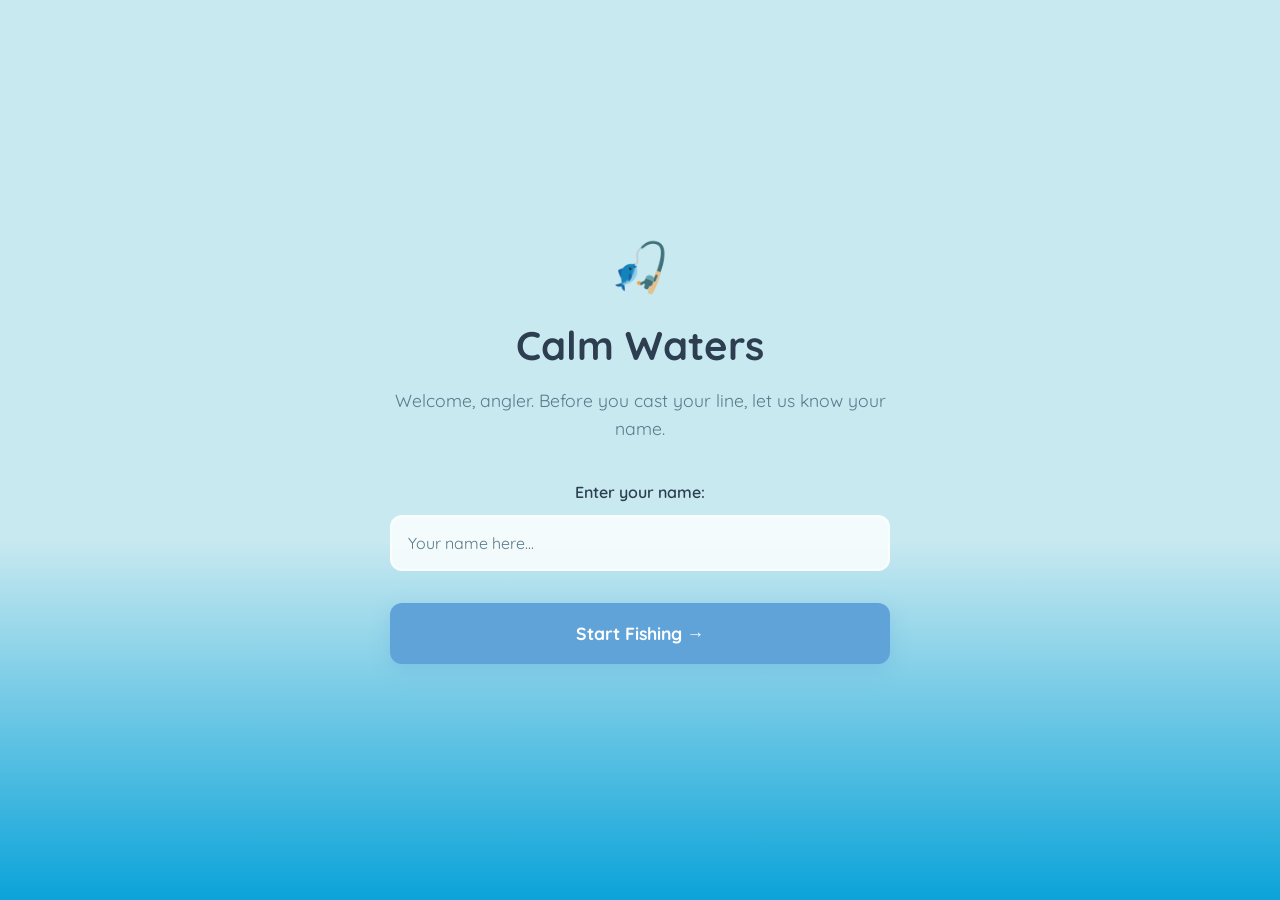
==== index.html @ 82038586 "Add Website Structure Files" ====
<!DOCTYPE html>
<html lang="en">
<head>
    <meta charset="UTF-8">
    <meta name="viewport" content="width=device-width, initial-scale=1.0">
    <title>Calm Waters - Start</title>
    <link rel="stylesheet" href="css/style.css">
</head>
<body class="start-page">
    <div class="container">
        <div class="logo">🎣</div>
        <h1>Calm Waters</h1>

        <!-- New Player Form -->
        <div id="newPlayerSection">
            <p class="greeting">Welcome, angler. Before you cast your line, let us know your name.</p>
            <form id="startForm">
                <div class="form-group">
                    <label for="playerName">Enter your name:</label>
                    <input 
                        type="text" 
                        id="playerName" 
                        placeholder="Your name here..." 
                        required
                        autocomplete="off"
                    >
                </div>
                <button type="submit" class="start-btn">Start Fishing →</button>
            </form>
        </div>

        <!-- Returning Player Welcome -->
        <div id="returningPlayerSection" style="display: none;">
            <p class="greeting" id="welcomeMessage"></p>
            <button id="continueBtn" class="start-btn">Start Fishing →</button>
            <button id="resetBtn" class="reset-btn-secondary">New Game</button>
        </div>
    </div>

    <script src="js/script.js"></script>
</body>
</html>
---- css/style.css ----
/* CALM WATERS - Global Styles */

@import url('https://fonts.googleapis.com/css2?family=Quicksand:wght@400;600;700&display=swap');

/* CSS RESET & VARIABLES */

* {
    margin: 0;
    padding: 0;
    box-sizing: border-box;
}

:root {
    --sky: #C8E9F0;
    --water: #0BA3D9;
    --pier: #8B6F47;
    --button-blue: #5FA3D9;
    --text: #2C3E50;
    --light-text: #5A7A8C;
    --success: #7BDCB5;
}

/* GLOBAL STYLES */

body {
    font-family: 'Quicksand', sans-serif;
    color: var(--text);
}

/* GAME PAGE STYLES */

body.game-page {
    background: linear-gradient(180deg, #C8E9F0 0%, #FFFFFF 100%);
    overflow: hidden;
    height: 100vh;
}

/* Left Panel - Floating Text */
.left-panel {
    position: absolute;
    left: 2rem;
    top: 0.5rem;
    z-index: 50;
    font-size: 1.1rem;
    font-weight: 600;
    color: var(--text);
}

.status-item {
    margin-bottom: 0.8rem;
    display: flex;
    align-items: center;
    gap: 0.5rem;
}

.status-item:last-child {
    margin-bottom: 0;
}

.status-label {
    display: none;
}

.status-value {
    color: var(--text);
    font-weight: 700;
    font-size: 1.1rem;
}

.coins {
    color: #FFB703;
}

/* Right Panel */
.right-panel {
    position: absolute;
    right: 1.5rem;
    top: 1.2rem;
    display: flex;
    flex-direction: row;
    gap: 0.6rem;
    z-index: 50;
    align-items: center;
}

.nav-card {
    background: rgba(255, 255, 255, 0.95);
    padding: 0.3rem 0.6rem;
    border-radius: 8px;
    box-shadow: 0 2px 8px rgba(0, 0, 0, 0.08);
    cursor: pointer;
    transition: all 0.3s;
    font-weight: 600;
    color: var(--text);
    text-decoration: none;
    display: block;
    text-align: center;
    font-size: 0.85rem;
}

.nav-card:hover {
    box-shadow: 0 4px 12px rgba(0, 0, 0, 0.12);
}

.settings-btn {
    width: auto;
    height: auto;
    background: none;
    border: none;
    border-radius: 50%;
    font-size: 1.3rem;
    cursor: pointer;
    display: flex;
    align-items: center;
    justify-content: center;
    box-shadow: none;
    transition: all 0.3s;
    padding: 0;
}

.settings-btn:hover {
    transform: rotate(20deg);
    box-shadow: none;
}

/* Game Area */
.game-area {
    position: relative;
    height: 100vh;
    width: 100%;
    background: linear-gradient(180deg, #C8E9F0 0%, #FFFFFF 100%);
}

/* Settings Popup */
.settings-popup {
    position: absolute;
    right: 1.5rem;
    top: 3.5rem;
    background: rgba(255, 255, 255, 0.95);
    border-radius: 12px;
    padding: 1.5rem;
    box-shadow: 0 8px 25px rgba(0, 0, 0, 0.15);
    z-index: 100;
    min-width: 250px;
    display: none;
    animation: slideDown 0.3s ease-out;
}

.settings-popup.active {
    display: block;
}

@keyframes slideDown {
    from {
        opacity: 0;
        transform: translateY(-10px);
    }
    to {
        opacity: 1;
        transform: translateY(0);
    }
}

.settings-title {
    font-size: 1rem;
    font-weight: 700;
    color: var(--text);
    margin-bottom: 1.5rem;
}

.setting-item {
    margin-bottom: 1.5rem;
}

.setting-item:last-child {
    margin-bottom: 0;
}

.setting-label {
    font-size: 0.9rem;
    font-weight: 600;
    color: var(--text);
    margin-bottom: 0.8rem;
    display: block;
}

.volume-slider {
    width: 100%;
    height: 6px;
    border-radius: 3px;
    background: rgba(0, 0, 0, 0.1);
    outline: none;
    -webkit-appearance: none;
    appearance: none;
    cursor: pointer;
}

.volume-slider::-webkit-slider-thumb {
    -webkit-appearance: none;
    appearance: none;
    width: 16px;
    height: 16px;
    border-radius: 50%;
    background: linear-gradient(135deg, var(--button-blue) 0%, #4f93c9 100%);
    cursor: pointer;
}

.volume-slider::-moz-range-thumb {
    width: 16px;
    height: 16px;
    border-radius: 50%;
    background: linear-gradient(135deg, var(--button-blue) 0%, #4f93c9 100%);
    cursor: pointer;
    border: none;
}

.reset-btn {
    width: 100%;
    background: linear-gradient(135deg, #E57373 0%, #EF5350 100%);
    color: white;
    border: none;
    padding: 0.7rem;
    border-radius: 6px;
    cursor: pointer;
    font-weight: 600;
    font-size: 0.9rem;
    transition: all 0.3s;
}

.reset-btn:hover {
    transform: scale(1.05);
    box-shadow: 0 4px 12px rgba(229, 115, 115, 0.3);
}

/* Reset Confirmation */
.modal {
    display: none;
    position: fixed;
    z-index: 200;
    left: 0;
    top: 0;
    width: 100%;
    height: 100%;
    background-color: rgba(0, 0, 0, 0.5);
    animation: fadeIn 0.3s;
}

.modal.active {
    display: flex;
    align-items: center;
    justify-content: center;
}

@keyframes fadeIn {
    from {
        opacity: 0;
    }
    to {
        opacity: 1;
    }
}

.modal-content {
    background: rgba(255, 255, 255, 0.98);
    padding: 2rem;
    border-radius: 12px;
    text-align: center;
    max-width: 350px;
    animation: slideUp 0.3s ease-out;
}

@keyframes slideUp {
    from {
        opacity: 0;
        transform: translateY(20px);
    }
    to {
        opacity: 1;
        transform: translateY(0);
    }
}

.modal-title {
    font-size: 1.3rem;
    font-weight: 700;
    color: var(--text);
    margin-bottom: 1rem;
}

.modal-text {
    font-size: 0.95rem;
    color: var(--light-text);
    margin-bottom: 1.5rem;
    line-height: 1.6;
}

.modal-buttons {
    display: flex;
    gap: 1rem;
}

.modal-btn {
    flex: 1;
    padding: 0.7rem;
    border: none;
    border-radius: 6px;
    cursor: pointer;
    font-weight: 600;
    font-size: 0.9rem;
    transition: all 0.3s;
}

.modal-btn.cancel {
    background: rgba(0, 0, 0, 0.1);
    color: var(--text);
}

.modal-btn.cancel:hover {
    background: rgba(0, 0, 0, 0.15);
}

.modal-btn.confirm {
    background: linear-gradient(135deg, #E57373 0%, #EF5350 100%);
    color: white;
}

.modal-btn.confirm:hover {
    transform: scale(1.05);
    box-shadow: 0 4px 12px rgba(229, 115, 115, 0.3);
}

/* START PAGE STYLES */

body.start-page {
    background: linear-gradient(180deg, var(--sky) 0%, var(--sky) 60%, var(--water) 100%);
    color: var(--text);
    min-height: 100vh;
    display: flex;
    flex-direction: column;
    align-items: center;
    justify-content: center;
    padding: 2rem;
}

.container {
    max-width: 500px;
    width: 100%;
    text-align: center;
    animation: slideInUp 0.6s ease-out;
}

.logo {
    font-size: 3rem;
    margin-bottom: 1.5rem;
}

h1 {
    font-size: 2.5rem;
    font-weight: 700;
    color: var(--text);
    margin-bottom: 1rem;
}

.greeting {
    font-size: 1.1rem;
    color: var(--light-text);
    margin-bottom: 2.5rem;
    line-height: 1.6;
}

.form-group {
    margin-bottom: 2rem;
}

label {
    display: block;
    font-weight: 600;
    color: var(--text);
    margin-bottom: 0.8rem;
    font-size: 1rem;
}

input[type="text"] {
    width: 100%;
    padding: 1rem;
    border: 2px solid rgba(255, 255, 255, 0.5);
    border-radius: 12px;
    font-family: 'Quicksand', sans-serif;
    font-size: 1rem;
    color: var(--text);
    background: rgba(255, 255, 255, 0.8);
    transition: all 0.3s;
}

input[type="text"]:focus {
    outline: none;
    border-color: var(--button-blue);
    box-shadow: 0 0 0 3px rgba(95, 163, 217, 0.2);
    background: rgba(255, 255, 255, 0.95);
}

input[type="text"]::placeholder {
    color: var(--light-text);
}

.start-btn,
.button-submit {
    width: 100%;
    padding: 1.2rem;
    background: var(--button-blue);
    color: white;
    border: none;
    border-radius: 12px;
    font-weight: 700;
    font-size: 1.1rem;
    cursor: pointer;
    font-family: 'Quicksand', sans-serif;
    box-shadow: 0 6px 20px rgba(95, 163, 217, 0.3);
    transition: all 0.3s;
}

.start-btn:hover,
.button-submit:hover {
    transform: translateY(-2px);
.button-submit:hover { 
    box-shadow: 0 8px 25px rgba(95, 163, 217, 0.4);
}

.start-btn:active,
.button-submit:active {
    transform: translateY(0);
}

.start-btn:disabled {
    opacity: 0.6;
    cursor: not-allowed;
}

}

.reset-btn-secondary {
    width: 100%;
    padding: 0.8rem;
    background: transparent;
    color: var(--light-text);
    border: 2px solid var(--light-text);
    border-radius: 12px;
    font-weight: 600;
    font-size: 0.95rem;
    cursor: pointer;
    font-family: 'Quicksand', sans-serif;
    transition: all 0.3s;
    margin-top: 1rem;
}

.reset-btn-secondary:hover {
    color: var(--text);
    border-color: var(--text);
}

@keyframes slideInUp {
    from {
        opacity: 0;
        transform: translateY(30px);
    }
    to {
        opacity: 1;
        transform: translateY(0);
    }
}

/* SHOP PAGE STYLES */
body.shop-page {
    background: linear-gradient(180deg, #C8E9F0 0%, #FFFFFF 100%);
    color: var(--text);
    min-height: 100vh;
    padding: 2rem;
}

.shop-container {
    max-width: 1200px;
    margin: 0 auto;
}

.header {
    display: flex;
    justify-content: space-between;
    align-items: flex-start;
    margin-bottom: 1rem;
}

.header-left {
    display: flex;
    flex-direction: column;
    gap: 0.5rem;
}

.title {
    font-size: 2.5rem;
    font-weight: 700;
    color: var(--text);
    margin: 0;
}

.back-btn {
    background: none;
    border: none;
    padding: 0;
    border-radius: 0;
    cursor: pointer;
    font-weight: 600;
    color: var(--text);
    text-decoration: none;
    display: inline-flex;
    align-items: center;
    justify-content: center;
    transition: all 0.3s;
    box-shadow: none;
    font-size: 1.5rem;
}

.back-btn:hover {
    transform: none;
    box-shadow: none;
    /* transform: none; */
    box-shadow: 0 4px 12px rgba(0, 0, 0, 0.1);
    color: var(--button-blue);
}

.coins-display {
    background: none;
    padding: 0;
    border-radius: 0;
    box-shadow: none;
    font-weight: 700;
    color: #FFB703;
    font-size: 1.1rem;
}

/* Tabs */
.tabs {
    display: flex;
    gap: 0;
    margin-bottom: 1.5rem;
    border-bottom: 2px solid rgba(0, 0, 0, 0.1);
}

.tab-btn {
    background: transparent;
    border: none;
    padding: 0.7rem 0.5rem;
    cursor: pointer;
    font-weight: 600;
    font-size: 0.95rem;
    color: var(--light-text);
    transition: all 0.3s;
    border-bottom: 3px solid transparent;
    position: relative;
    bottom: -2px;
}

.tab-btn:hover {
    color: var(--text);
}

.tab-btn.active {
    color: var(--button-blue);
    border-bottom-color: var(--button-blue);
}

fieldset {
    border: none;
    padding: 0;
    margin-bottom: 3rem;
    display: none;
}

fieldset.active {
    display: block;
}

legend {
    font-size: 1.8rem;
    font-weight: 700;
    color: var(--text);
    margin-bottom: 1.5rem;
    padding: 0;
}

.items-grid {
    display: grid;
    grid-template-columns: repeat(auto-fill, minmax(280px, 1fr));
    gap: 1.5rem;
}

.item-card {
    background: rgba(255, 255, 255, 0.95);
    border-radius: 12px;
    padding: 1.5rem;
    box-shadow: 0 2px 8px rgba(0, 0, 0, 0.08);
    transition: all 0.3s;
    cursor: pointer;
    display: flex;
    flex-direction: column;
    gap: 1rem;
}

.item-card:hover {
    transform: translateY(-4px);
    box-shadow: 0 8px 20px rgba(0, 0, 0, 0.12);
}

.item-icon {
    font-size: 3rem;
    text-align: center;
}

.item-name {
    font-size: 1.2rem;
    font-weight: 700;
    color: var(--text);
}

.item-description {
    font-size: 0.9rem;
    color: var(--light-text);
    line-height: 1.5;
}

.item-footer {
    display: flex;
    justify-content: space-between;
    align-items: center;
    margin-top: auto;
    padding-top: 1rem;
    border-top: 1px solid rgba(0, 0, 0, 0.05);
}

.item-price {
    font-size: 1.3rem;
    font-weight: 700;
    color: #FFB703;
}

.buy-btn,
.biome-btn {
    background-color: var(--button-blue);
    color: white;
    border: none;
    padding: 0.5rem 1rem;
    border-radius: 6px;
    cursor: pointer;
    font-weight: 600;
    font-size: 0.9rem;
    transition: all 0.3s;
}

.buy-btn:hover,
.biome-btn:hover {
    background-color: #4f93c9;
    box-shadow: 0 4px 12px rgba(95, 163, 217, 0.3);
}

.buy-btn:disabled {
    opacity: 0.5;
    cursor: not-allowed;
}

.biome-btn.selected {
    background:  #5BA89A;
    color: white;
    box-shadow: 0 4px 12px rgba(123, 220, 181, 0.3);
}

.biome-btn.selected:hover {
    transform: scale(1.05);
    box-shadow: 0 6px 16px rgba(123, 220, 181, 0.4);
}

/* STATS PAGE STYLES */

body.stats-page {
    background: linear-gradient(180deg, #C8E9F0 0%, #FFFFFF 100%);
    color: var(--text);
    min-height: 100vh;
    padding: 2rem;
}

.stats-container {
    max-width: 1200px;
    margin: 0 auto;
}

.stats-grid {
    display: grid;
    grid-template-columns: repeat(auto-fit, minmax(280px, 1fr));
    gap: 1.5rem;
    margin-top: 2rem;
}

.stat-card {
    background: rgba(255, 255, 255, 0.95);
    border-radius: 12px;
    padding: 2rem;
    box-shadow: 0 2px 8px rgba(0, 0, 0, 0.08);
    transition: all 0.3s;
    text-align: center;
    display: flex;
    flex-direction: column;
    align-items: center;
    gap: 1rem;
}

.stat-card:hover {
    transform: translateY(-4px);
    box-shadow: 0 8px 20px rgba(0, 0, 0, 0.12);
}

.stat-icon {
    font-size: 3rem;
}

.stat-label {
    font-size: 0.95rem;
    color: var(--light-text);
    font-weight: 600;
    text-transform: uppercase;
    letter-spacing: 0.5px;
}

.stat-value {
    font-size: 2.5rem;
    font-weight: 700;
    color: var(--button-blue);
}

.stat-value.gold {
    color: #FFB703;
}

.stat-value.time {
    color: #7BDCB5;
}

.stat-value.fish {
    color: #0BA3D9;
}

.stat-value.spent {
    color: #E57373;
}

/* ABOUT PAGE STYLES */

body.about-page {
    background: linear-gradient(180deg, #C8E9F0 0%, #FFFFFF 100%);
    color: var(--text);
    min-height: 100vh;
    padding: 2rem;
}

.about-container {
    max-width: 900px;
    margin: 0 auto;
}

.content-section {
    background: rgba(255, 255, 255, 0.95);
    border-radius: 12px;
    padding: 2rem;
    box-shadow: 0 2px 8px rgba(0, 0, 0, 0.08);
    margin-bottom: 2rem;
}

.section-title {
    font-size: 1.8rem;
    font-weight: 700;
    color: var(--text);
    margin-bottom: 1.5rem;
}

.section-text {
    font-size: 1rem;
    line-height: 1.8;
    color: var(--light-text);
}

.section-text p {
    margin-bottom: 1rem;
}

.section-text p:last-child {
    margin-bottom: 0;
}

.highlight {
    color: var(--button-blue);
    font-weight: 600;
}

/* RESPONSIVE DESIGN */

@media (max-width: 768px) {
    .title {
        font-size: 2rem;
    }

    .items-grid {
        grid-template-columns: repeat(auto-fill, minmax(200px, 1fr));
        gap: 1rem;
    }

    .stats-grid {
        grid-template-columns: repeat(auto-fit, minmax(200px, 1fr));
        gap: 1rem;
    }

    .stat-card {
        padding: 1.5rem;
    }

    .stat-icon {
        font-size: 2.5rem;
    }

    .stat-value {
        font-size: 2rem;
    }

    body {
        padding: 1rem;
    }

    .content-section {
        padding: 1.5rem;
    }

    .section-title {
        font-size: 1.5rem;
    }

    .section-text {
        font-size: 0.95rem;
    }

    h1 {
        font-size: 2rem;
    }

    .header {
        flex-direction: column;
        gap: 1rem;
        align-items: flex-start;
    }
}

@media (max-width: 480px) {
    .hero h1 {
        font-size: 2rem;
    }

    .hero-subtitle {
        font-size: 1rem;
    }

    .start-btn {
        padding: 0.9rem 2rem;
        font-size: 0.95rem;
    }

    .item-card {
        padding: 1.5rem;
    }
}
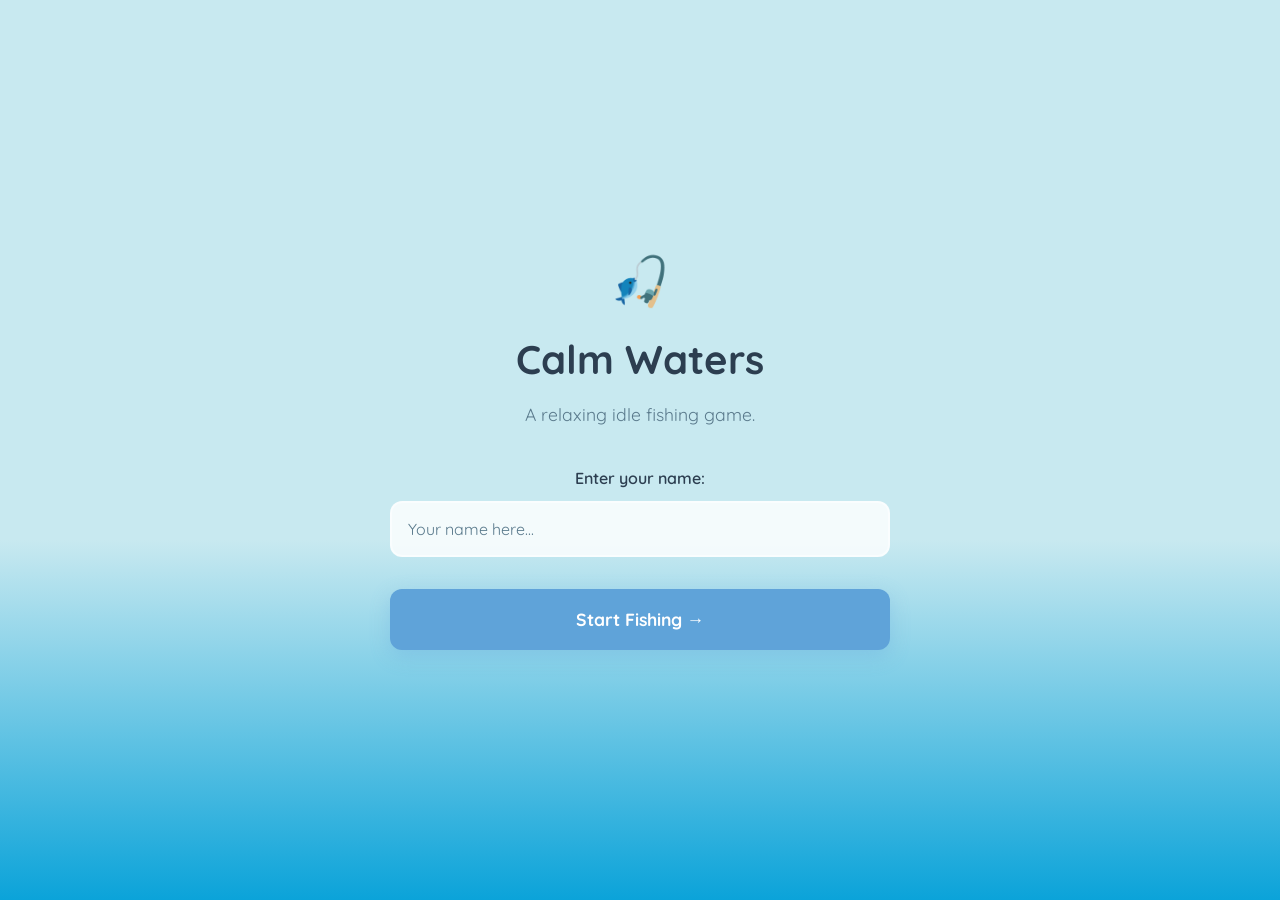
==== commit a8836de4: "change start screen greeting" ====
--- a/index.html
+++ b/index.html
@@ -13,7 +13,7 @@
 
         <!-- New Player Form -->
         <div id="newPlayerSection">
-            <p class="greeting">Welcome, angler. Before you cast your line, let us know your name.</p>
+            <p class="greeting">A relaxing idle fishing game.</p>
             <form id="startForm">
                 <div class="form-group">
                     <label for="playerName">Enter your name:</label>
@@ -33,7 +33,6 @@
         <div id="returningPlayerSection" style="display: none;">
             <p class="greeting" id="welcomeMessage"></p>
             <button id="continueBtn" class="start-btn">Start Fishing →</button>
-            <button id="resetBtn" class="reset-btn-secondary">New Game</button>
         </div>
     </div>
 
